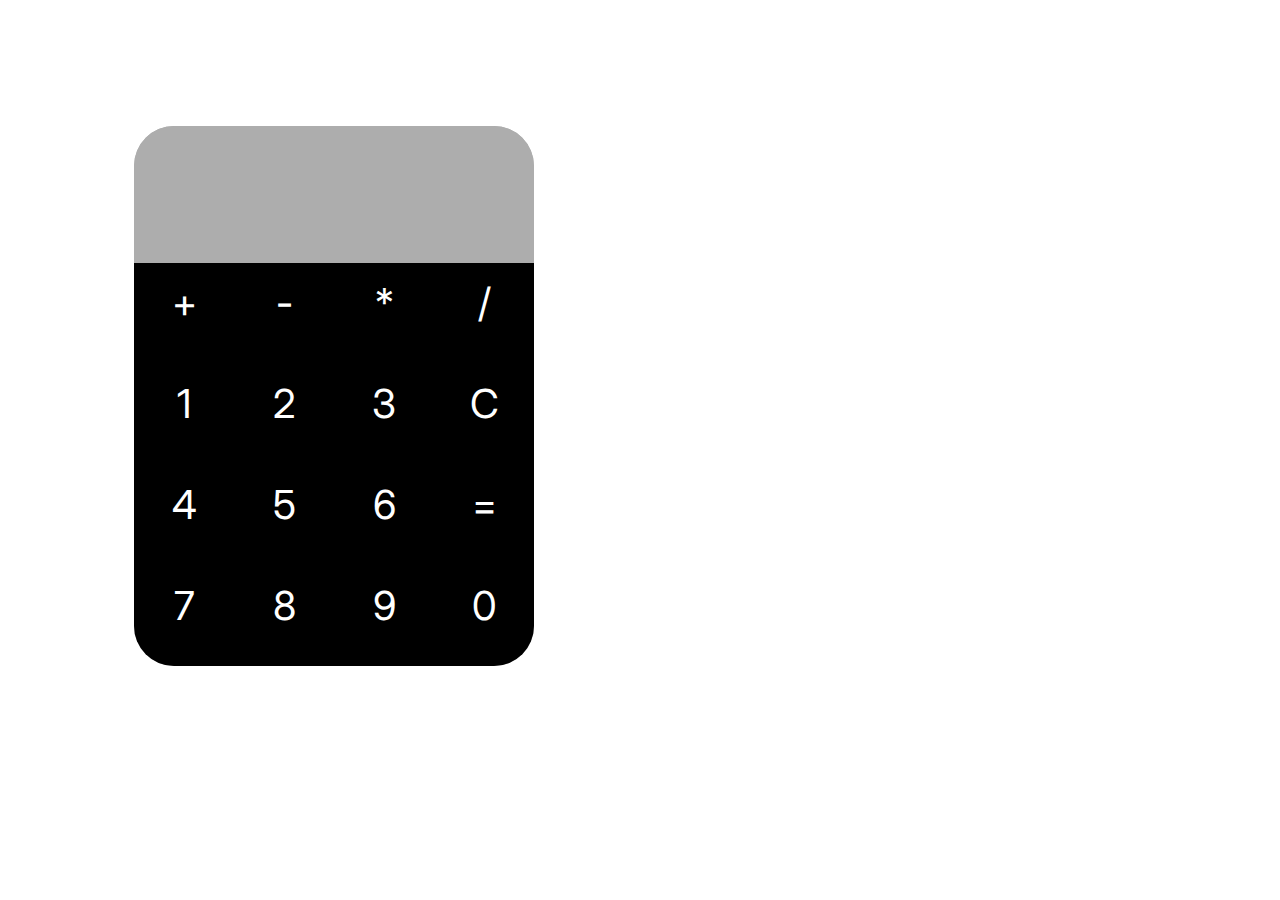
==== index.html @ 3620d80c "Rename Index.html to index.html" ====
<!DOCTYPE html>
<html>
<head>
	<meta charset="utf-8">
	<meta name="viewport" content="width=device-width, initial-scale=1">
	<title>calc</title>
	<link rel="stylesheet" type="text/css" href="Stylesheet.css">
	 <link rel="preconnect" href="https://fonts.googleapis.com">
	<link rel="preconnect" href="https://fonts.gstatic.com" crossorigin>
	<link href="https://fonts.googleapis.com/css2?family=Inter:wght@600&display=swap" rel="stylesheet">


</head>
<body>
	<div class="body">
		<div class="areaCalc">
		<div class="inputCalc">
		
		<p class="inp"></p>

		</div>
		<div class="bodyCalc_keys">
			<div class="bodyCalc_keys_buttons plus">+</div>
			<div class="bodyCalc_keys_buttons minus">-</div>
			<div class="bodyCalc_keys_buttons umn">*</div>
			<div class="bodyCalc_keys_buttons dilit">/</div>
			<div class="bodyCalc_keys_buttons k1">1</div>
			<div class="bodyCalc_keys_buttons k2">2</div>
			<div class="bodyCalc_keys_buttons k3">3</div>
			<div class="bodyCalc_keys_buttons del">C</div>
			<div class="bodyCalc_keys_buttons k4">4</div>
			<div class="bodyCalc_keys_buttons k5">5</div>
			<div class="bodyCalc_keys_buttons k6">6</div>
			<div class="bodyCalc_keys_buttons ravno">=</div>
			<div class="bodyCalc_keys_buttons k7">7</div>
			<div class="bodyCalc_keys_buttons k8">8</div>
			<div class="bodyCalc_keys_buttons k9">9</div>
			<div class="bodyCalc_keys_buttons k0">0</div>
		</div>


			
			
			
		
	</div>
	</div>
	

<script src="Script.js" type="text/javascript">
</script>
</body>
</html>
---- Stylesheet.css ----
.areaCalc{
			display: grid;
			grid-template-areas: "inputCalc" 
								 "bodyCalc_keys";
			grid-template-rows: 1fr 3fr;

/*			border: 2px solid;	*/
			border-radius: 40px;
/*			width: 30%;*/
/*			height: 50vh;		*/
			width: fit-content;
			height: fit-content;
			margin: 10% 0px 0px 10%;
			grid-auto-columns:minmax(300px, 300px) ;
			grid-auto-columns:minmax(200px, 400px);
			overflow: hidden;
/*			color: #c3c3c3;*/
			color: white;
			background: #adadad;



		}
		.bodyCalc_keys{

			grid-area: bodyCalc_keys;
			border: 1px solid;
			border-top: 2px #adadad solid;
			border-right: 0;
			border-left: 0;
			border-bottom: 0;


			display: grid;
			grid-template-columns: 1fr 1fr 1fr 1fr;
/*			grid-template-rows: 1fr 1fr 1fr 1fr;*/
			grid-auto-rows: minmax(1fr, 3fr);
/*			grid-auto-columns: minmax(214.58px, 1fr);*/

		}
		.bodyCalc_keys_buttons{
			border: 1px solid white #adadad;
			padding: 15px;
			text-align: center;
			font-family: 'Inter', sans-serif;
			font-size: calc(24px + 16 * (100vw / 1280));
			background-color: black;

			


		}
		.inputCalc{
			grid-area: inputCalc;
/*			border: 3px solid;*/
			height : 15vh;
/*			height: 7	0%;*/
/*			min-height: 147px;*/
/*			align-self: end;*/
			width: 100%;
			border-bottom-width: 0;
			background: #adadad;
			
			

		}
		.inp{
			
			font-size: calc(24px + 16 * (100vw / 1000));	
/*			font-size: 60px;*/
			text-align: center;




		}
		.bodyCalc_keys_buttons:hover { background: #adadad; }
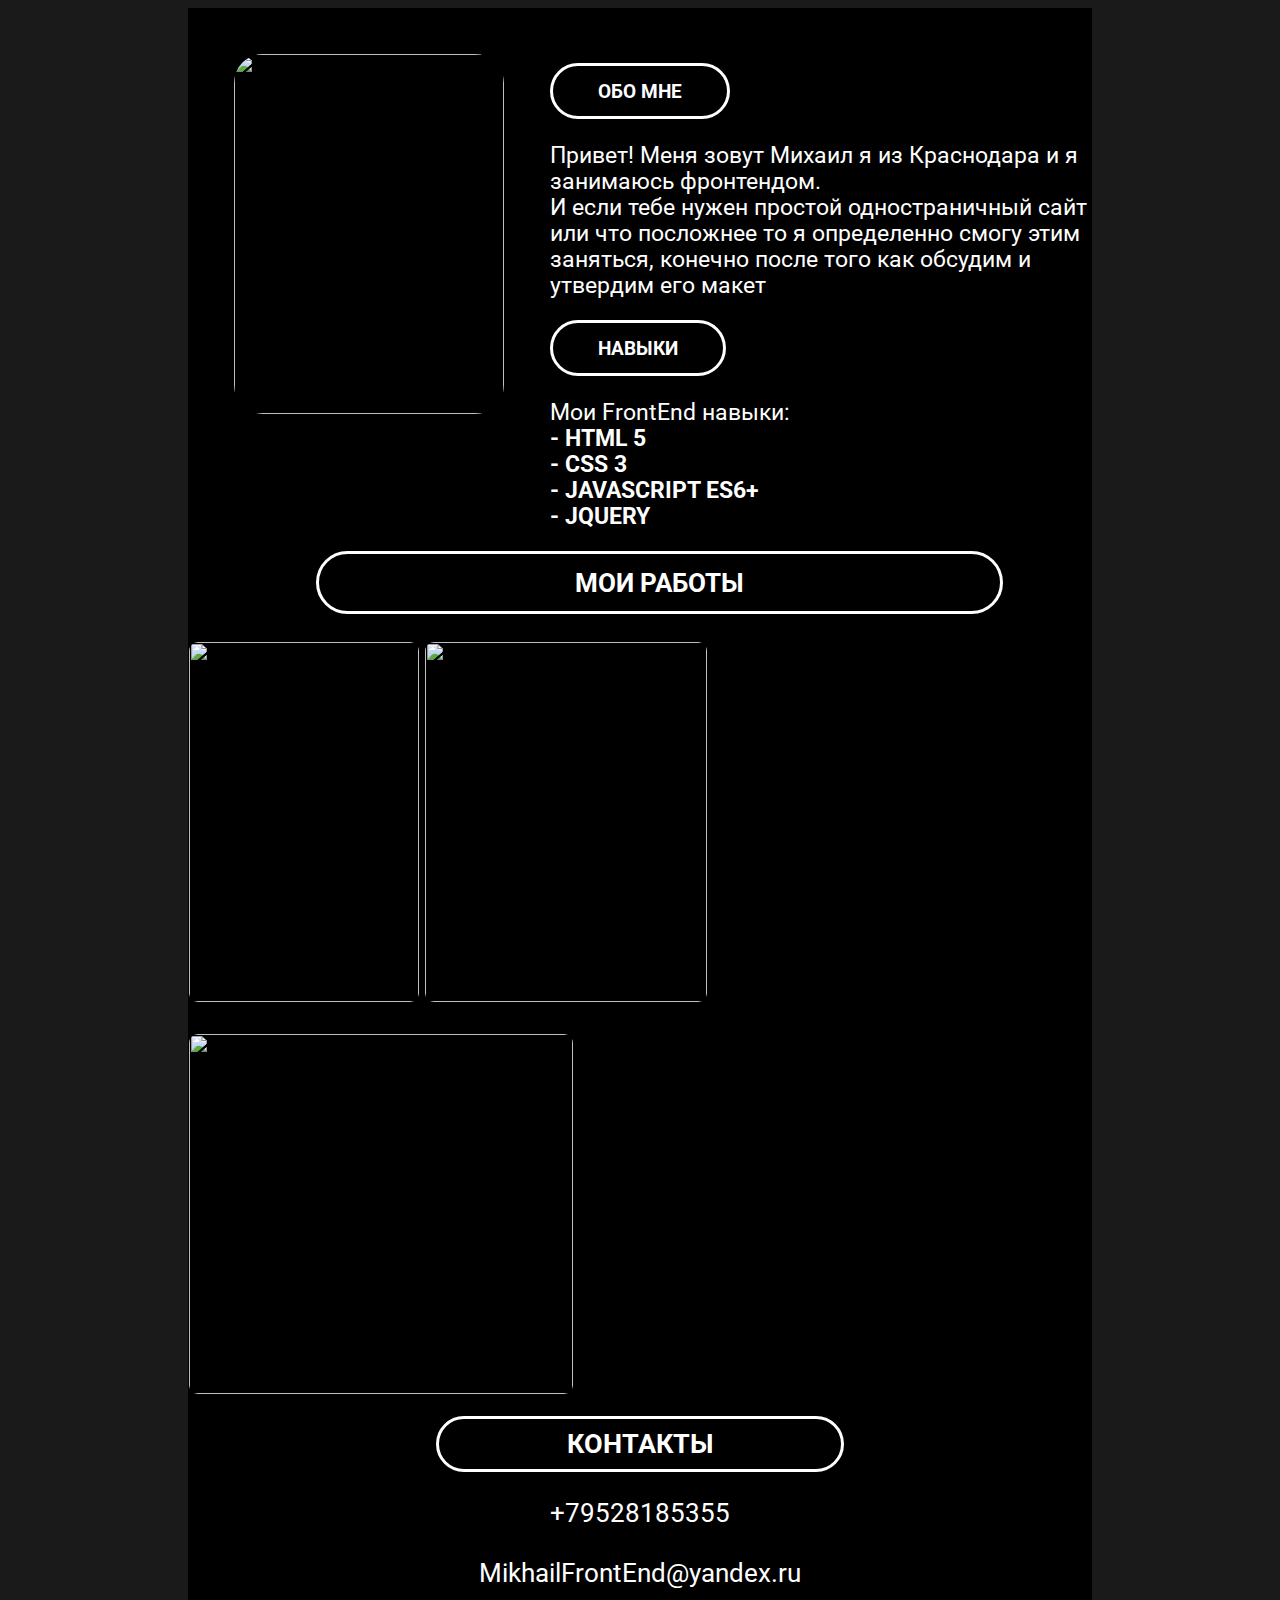
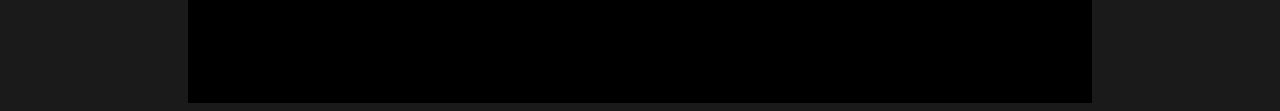
==== commit 52d68e14: "Add files via upload" ====
--- a/index.html
+++ b/index.html
@@ -3,51 +3,307 @@
 <head>
 	<meta charset="utf-8">
 	<meta name="viewport" content="width=device-width, initial-scale=1">
-	<title>calc</title>
-	<link rel="stylesheet" type="text/css" href="Stylesheet.css">
-	 <link rel="preconnect" href="https://fonts.googleapis.com">
+	<title>My portfolio</title>
+	<link rel="preconnect" href="https://fonts.googleapis.com">
 	<link rel="preconnect" href="https://fonts.gstatic.com" crossorigin>
-	<link href="https://fonts.googleapis.com/css2?family=Inter:wght@600&display=swap" rel="stylesheet">
-
-
+	<!-- <link href="https://fonts.googleapis.com/css2?family=Roboto&display=swap" rel="stylesheet"> -->
+	<link rel="preconnect" href="https://fonts.googleapis.com">
+	<link rel="preconnect" href="https://fonts.gstatic.com" crossorigin>
+	<link href="https://fonts.googleapis.com/css2?family=Roboto:wght@100&display=swap" rel="stylesheet">
+
+	<style type="text/css">
+			body{ background:#1a1a1a; 
+			font-family: 'Roboto', sans-serif;}
+
+			.Portfolio {
+			min-width: 320px;
+			display: grid;
+			grid-template-areas: 
+			"avatar aboutMe"
+			"avatar aboutMe_paragraph"
+			"avatar skills "
+			"avatar skills_paragraph"
+			"works works";
+			background: black;
+			margin: 0 20vh 0vh 20vh;
+
+
+			}
+			.works_and_cont{
+/*				min-width: 320px;*/
+				display: grid;
+				grid-template-areas: 
+				
+				"works_pararaph works_pararaph works_pararaph "
+				"contacts contacts contacts"
+				"contacts_paragraph contacts_paragraph contacts_paragraph";
+				margin: 0 20vh 0 20vh;
+				background: black;
+			}
+			.avatar{ 
+				grid-area: avatar;
+				width:30vh;
+				height:40vh;
+				margin: 5vh 5vh 5vh 5vh;
+				border: 1px solid;
+				border-radius: 30px;
+				 }
+			.text {
+				font-size: 2.5vh;
+				color: white;
+			}
+			
+			.headers{
+				
+
+				font-weight: bold;
+				font-size:  1.5vw;
+				font-family: 'Roboto', sans-serif;
+
+				padding: 1.5vh 5vh;
+				color: white;
+				border: 3px solid white;
+				border-radius: 50px;
+				text-align: center;
+				width: fit-content;
+				height: fit-content;
+			}
+			.aboutMe{
+				margin-top: 55px;
+				grid-area: aboutMe;
+				}
+
+			.aboutMe_paragraph{
+				grid-area: aboutMe_paragraph;
+				color: white;
+				width: fit-content;
+				height: fit-content;
+				
+			}
+			.skills{ 
+				grid-area: skills;
+			
+
+			}
+			.skills_paragraph{
+				grid-area: skills_paragraph;
+				display: grid;
+				width: fit-content;
+				;
+
+			}
+			.works{
+				padding-left:20vw ;
+				padding-right: 20vw;
+				grid-area: works;
+				color: white;
+				margin-left: 10vw;
+				font-size: 2vw;
+				align-self: center;
+			}
+			.works_pararaph{ 
+				grid-area: works_pararaph;
+				grid-template-areas: "calc snake  wishList"
+			}
+			
+			
+			.img{
+				margin-top:3vh ;
+				width: 30vh;
+				height: 40vh;
+				border: 1px solid black;
+				border-radius: 10px;
+
+			}
+			.calc{
+				grid-area: calc;
+				align-self: end;
+				width: 18vw;
+			}
+			.snake{
+				grid-area: snake;
+				width:22vw ;
+/*				height: 10vh;*/
+			}
+			.wishList{
+				grid-area: wishList;
+				width: 30vw;
+			}
+
+			.contacts{
+				grid-area: contacts;
+				color: white;
+				margin-left: auto;
+				margin-right: auto;
+				margin-top: 2vh;
+				font-size: 3vh;
+				padding: 1vh 10vw 1vh 10vw;
+
+			}
+			.contacts_paragraph{
+				grid-area: contacts_paragraph;
+				text-align: center;
+				font-size: 2vw;
+				padding-bottom: 10vh;
+			}
+			@media (max-width: 1020px) {
+				
+				.Portfolio{ 
+					width: 100%;
+					min-width: 320px;
+					margin: 0;
+					display: grid;
+					grid-template-areas: 
+					"avatar" 
+					"aboutMe"
+					"aboutMe_paragraph"
+					"skills"
+					"skills_paragraph"
+					"works";
+					justify-items: center;
+/*					padding-left: 10vw;*/
+				}
+				.headers{
+				
+
+				font-weight: bold;
+				font-family: 'Roboto', sans-serif;
+
+				padding: 1.5vh 5vh;
+				color: white;
+				border: 3px solid white;
+				border-radius: 50px;
+				text-align: center;
+				width: fit-content;
+				height: fit-content;
+			}
+				.aboutMe_paragraph{
+				grid-area: aboutMe_paragraph;
+				color: white;
+				width: fit-content;
+				height: fit-content;
+				margin: 1vh 2vw 1vh 2vw ;
+				
+			}
+				.works_and_cont{
+					margin: 0;
+					width: 100%;
+					display: grid;
+					grid-template-areas: 
+					
+					"calc"
+					"snake"
+					"wishList"
+					"contacts"
+					"contacts_paragraph";
+					height: fit-content;
+					justify-items: center;
+
+
+			}
+		
+				 .skills_paragraph{
+				grid-area: skills_paragraph;
+				display: block;
+				width: fit-content;
+				
+
+			}
+
+			 	.avatar{
+				 	margin: 2vh 2vh 2vh 2vh;
+				 }
+			 	.aboutMe{
+				margin-top: 20px;
+				grid-area: aboutMe;
+				font-size: 4vw;
+				}
+				.aboutMe_paragraph{
+				grid-area: aboutMe_paragraph;
+				color: white;
+				width: fit-content;
+				height: fit-content;
+				padding-left: 2vw;
+				padding-right: 2vw;
+				
+				}
+				.skills{
+				font-size: 4vw;
+				}
+				.works{
+				grid-area: works;
+				color: white;
+				margin-left: 0;
+				margin-right: 0;
+				font-size: 3vh;
+				align-self: center;
+				}
+				.calc{
+				grid-area: calc;
+				margin-left: 4vw;
+				width: 90vw;
+				height: 615px;
+				max-width: 445px;
+				
+				}
+			
+				.snake{
+				grid-area: snake;
+				margin-left: 4vw;
+				width: 90vw;
+				height: 60vh;
+				max-width: 555px;
+				max-height: 615px;
+
+				}
+
+				.wishList{
+				grid-area: wishList;
+				height:60vh ;
+				width:80vw ;
+				margin-left: 10vw;
+				}
+					.contacts_paragraph{
+				grid-area: contacts_paragraph;
+				margin-right: 0;
+				padding-bottom: 20vh;
+				font-weight: bold;
+				text-align: center;
+				font-size: 4vh;
+				}
+				.contacts{
+				margin-top: 6vh;
+				grid-area: contacts;
+				margin-left: 0;
+				margin-right: 0vw;
+				font-size: 3vh;
+				}
+			}
+	</style>
 </head>
 <body>
-	<div class="body">
-		<div class="areaCalc">
-		<div class="inputCalc">
-		
-		<p class="inp"></p>
-
-		</div>
-		<div class="bodyCalc_keys">
-			<div class="bodyCalc_keys_buttons plus">+</div>
-			<div class="bodyCalc_keys_buttons minus">-</div>
-			<div class="bodyCalc_keys_buttons umn">*</div>
-			<div class="bodyCalc_keys_buttons dilit">/</div>
-			<div class="bodyCalc_keys_buttons k1">1</div>
-			<div class="bodyCalc_keys_buttons k2">2</div>
-			<div class="bodyCalc_keys_buttons k3">3</div>
-			<div class="bodyCalc_keys_buttons del">C</div>
-			<div class="bodyCalc_keys_buttons k4">4</div>
-			<div class="bodyCalc_keys_buttons k5">5</div>
-			<div class="bodyCalc_keys_buttons k6">6</div>
-			<div class="bodyCalc_keys_buttons ravno">=</div>
-			<div class="bodyCalc_keys_buttons k7">7</div>
-			<div class="bodyCalc_keys_buttons k8">8</div>
-			<div class="bodyCalc_keys_buttons k9">9</div>
-			<div class="bodyCalc_keys_buttons k0">0</div>
-		</div>
-
-
-			
-			
-			
-		
-	</div>
-	</div>
-	
-
-<script src="Script.js" type="text/javascript">
-</script>
+<div class="Portfolio">
+<img class = "avatar" src="img/photo_2023-01-26_18-05-33.jpg">
+<div class="aboutMe headers">ОБО МНЕ</div>
+<p class="aboutMe_paragraph text">Привет! Меня зовут Михаил я из Краснодара и я занимаюсь фронтендом.
+<br>И если тебе нужен простой одностраничный сайт или что посложнее то я определенно смогу этим заняться, конечно после того как обсудим и утвердим его макет </p>
+<div class="skills headers">НАВЫКИ</div>
+<p class="skills_paragraph text">Мои FrontEnd навыки:
+<br><strong>
+- HTML 5
+<br>- CSS 3
+<br>- JAVASCRIPT ES6+
+<br>- JQUERY</strong> </p>
+<div class="works headers">МОИ РАБОТЫ </div>
+</div>
+<div class="works_and_cont">
+
+	<div class="works_paragraph">
+	<a href="calc/index.html"><img class="calc img" src="img/calcimg.png"></a>
+	<a href="snake/index.html"><img class="snake img" src="img/snake.png"></a>
+	<a href="wishList/index.html"><img class="wishList img" src="img/wishList.png"></a> </div>
+	<div class="contacts headers"> КОНТАКТЫ</div>	
+	<p class="contacts_paragraph text"> +79528185355 <br> <br>MikhailFrontEnd@yandex.ru </p>
+</div>
 </body>
-</html>
+</html>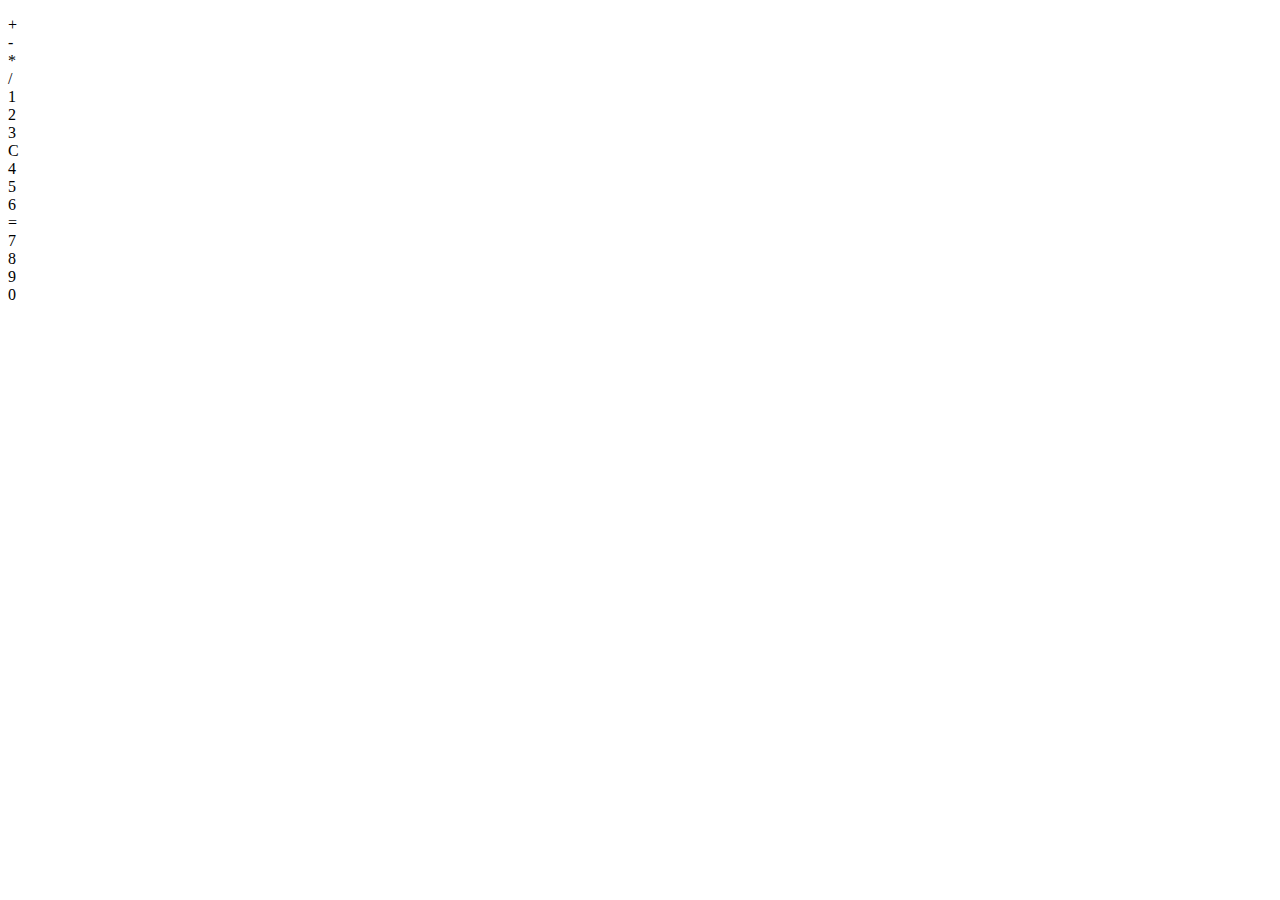
==== commit 7d9a0632: "Add files via upload" ====
--- a/index.html
+++ b/index.html
@@ -3,307 +3,51 @@
 <head>
 	<meta charset="utf-8">
 	<meta name="viewport" content="width=device-width, initial-scale=1">
-	<title>My portfolio</title>
-	<link rel="preconnect" href="https://fonts.googleapis.com">
+	<title>calc</title>
+	<link rel="stylesheet" type="text/css" href="Stylish calculator.css">
+	 <link rel="preconnect" href="https://fonts.googleapis.com">
 	<link rel="preconnect" href="https://fonts.gstatic.com" crossorigin>
-	<!-- <link href="https://fonts.googleapis.com/css2?family=Roboto&display=swap" rel="stylesheet"> -->
-	<link rel="preconnect" href="https://fonts.googleapis.com">
-	<link rel="preconnect" href="https://fonts.gstatic.com" crossorigin>
-	<link href="https://fonts.googleapis.com/css2?family=Roboto:wght@100&display=swap" rel="stylesheet">
-
-	<style type="text/css">
-			body{ background:#1a1a1a; 
-			font-family: 'Roboto', sans-serif;}
-
-			.Portfolio {
-			min-width: 320px;
-			display: grid;
-			grid-template-areas: 
-			"avatar aboutMe"
-			"avatar aboutMe_paragraph"
-			"avatar skills "
-			"avatar skills_paragraph"
-			"works works";
-			background: black;
-			margin: 0 20vh 0vh 20vh;
+	<link href="https://fonts.googleapis.com/css2?family=Inter:wght@600&display=swap" rel="stylesheet">
 
 
-			}
-			.works_and_cont{
-/*				min-width: 320px;*/
-				display: grid;
-				grid-template-areas: 
-				
-				"works_pararaph works_pararaph works_pararaph "
-				"contacts contacts contacts"
-				"contacts_paragraph contacts_paragraph contacts_paragraph";
-				margin: 0 20vh 0 20vh;
-				background: black;
-			}
-			.avatar{ 
-				grid-area: avatar;
-				width:30vh;
-				height:40vh;
-				margin: 5vh 5vh 5vh 5vh;
-				border: 1px solid;
-				border-radius: 30px;
-				 }
-			.text {
-				font-size: 2.5vh;
-				color: white;
-			}
-			
-			.headers{
-				
+</head>
+<body>
+	<div class="body">
+		<div class="areaCalc">
+		<div class="inputCalc">
+		
+		<p class="inp"></p>
 
-				font-weight: bold;
-				font-size:  1.5vw;
-				font-family: 'Roboto', sans-serif;
+		</div>
+		<div class="bodyCalc_keys">
+			<div class="bodyCalc_keys_buttons plus">+</div>
+			<div class="bodyCalc_keys_buttons minus">-</div>
+			<div class="bodyCalc_keys_buttons umn">*</div>
+			<div class="bodyCalc_keys_buttons dilit">/</div>
+			<div class="bodyCalc_keys_buttons k1">1</div>
+			<div class="bodyCalc_keys_buttons k2">2</div>
+			<div class="bodyCalc_keys_buttons k3">3</div>
+			<div class="bodyCalc_keys_buttons del">C</div>
+			<div class="bodyCalc_keys_buttons k4">4</div>
+			<div class="bodyCalc_keys_buttons k5">5</div>
+			<div class="bodyCalc_keys_buttons k6">6</div>
+			<div class="bodyCalc_keys_buttons ravno">=</div>
+			<div class="bodyCalc_keys_buttons k7">7</div>
+			<div class="bodyCalc_keys_buttons k8">8</div>
+			<div class="bodyCalc_keys_buttons k9">9</div>
+			<div class="bodyCalc_keys_buttons k0">0</div>
+		</div>
 
-				padding: 1.5vh 5vh;
-				color: white;
-				border: 3px solid white;
-				border-radius: 50px;
-				text-align: center;
-				width: fit-content;
-				height: fit-content;
-			}
-			.aboutMe{
-				margin-top: 55px;
-				grid-area: aboutMe;
-				}
 
-			.aboutMe_paragraph{
-				grid-area: aboutMe_paragraph;
-				color: white;
-				width: fit-content;
-				height: fit-content;
-				
-			}
-			.skills{ 
-				grid-area: skills;
-			
-
-			}
-			.skills_paragraph{
-				grid-area: skills_paragraph;
-				display: grid;
-				width: fit-content;
-				;
-
-			}
-			.works{
-				padding-left:20vw ;
-				padding-right: 20vw;
-				grid-area: works;
-				color: white;
-				margin-left: 10vw;
-				font-size: 2vw;
-				align-self: center;
-			}
-			.works_pararaph{ 
-				grid-area: works_pararaph;
-				grid-template-areas: "calc snake  wishList"
-			}
 			
 			
-			.img{
-				margin-top:3vh ;
-				width: 30vh;
-				height: 40vh;
-				border: 1px solid black;
-				border-radius: 10px;
+			
+		
+	</div>
+	</div>
+	
 
-			}
-			.calc{
-				grid-area: calc;
-				align-self: end;
-				width: 18vw;
-			}
-			.snake{
-				grid-area: snake;
-				width:22vw ;
-/*				height: 10vh;*/
-			}
-			.wishList{
-				grid-area: wishList;
-				width: 30vw;
-			}
-
-			.contacts{
-				grid-area: contacts;
-				color: white;
-				margin-left: auto;
-				margin-right: auto;
-				margin-top: 2vh;
-				font-size: 3vh;
-				padding: 1vh 10vw 1vh 10vw;
-
-			}
-			.contacts_paragraph{
-				grid-area: contacts_paragraph;
-				text-align: center;
-				font-size: 2vw;
-				padding-bottom: 10vh;
-			}
-			@media (max-width: 1020px) {
-				
-				.Portfolio{ 
-					width: 100%;
-					min-width: 320px;
-					margin: 0;
-					display: grid;
-					grid-template-areas: 
-					"avatar" 
-					"aboutMe"
-					"aboutMe_paragraph"
-					"skills"
-					"skills_paragraph"
-					"works";
-					justify-items: center;
-/*					padding-left: 10vw;*/
-				}
-				.headers{
-				
-
-				font-weight: bold;
-				font-family: 'Roboto', sans-serif;
-
-				padding: 1.5vh 5vh;
-				color: white;
-				border: 3px solid white;
-				border-radius: 50px;
-				text-align: center;
-				width: fit-content;
-				height: fit-content;
-			}
-				.aboutMe_paragraph{
-				grid-area: aboutMe_paragraph;
-				color: white;
-				width: fit-content;
-				height: fit-content;
-				margin: 1vh 2vw 1vh 2vw ;
-				
-			}
-				.works_and_cont{
-					margin: 0;
-					width: 100%;
-					display: grid;
-					grid-template-areas: 
-					
-					"calc"
-					"snake"
-					"wishList"
-					"contacts"
-					"contacts_paragraph";
-					height: fit-content;
-					justify-items: center;
-
-
-			}
-		
-				 .skills_paragraph{
-				grid-area: skills_paragraph;
-				display: block;
-				width: fit-content;
-				
-
-			}
-
-			 	.avatar{
-				 	margin: 2vh 2vh 2vh 2vh;
-				 }
-			 	.aboutMe{
-				margin-top: 20px;
-				grid-area: aboutMe;
-				font-size: 4vw;
-				}
-				.aboutMe_paragraph{
-				grid-area: aboutMe_paragraph;
-				color: white;
-				width: fit-content;
-				height: fit-content;
-				padding-left: 2vw;
-				padding-right: 2vw;
-				
-				}
-				.skills{
-				font-size: 4vw;
-				}
-				.works{
-				grid-area: works;
-				color: white;
-				margin-left: 0;
-				margin-right: 0;
-				font-size: 3vh;
-				align-self: center;
-				}
-				.calc{
-				grid-area: calc;
-				margin-left: 4vw;
-				width: 90vw;
-				height: 615px;
-				max-width: 445px;
-				
-				}
-			
-				.snake{
-				grid-area: snake;
-				margin-left: 4vw;
-				width: 90vw;
-				height: 60vh;
-				max-width: 555px;
-				max-height: 615px;
-
-				}
-
-				.wishList{
-				grid-area: wishList;
-				height:60vh ;
-				width:80vw ;
-				margin-left: 10vw;
-				}
-					.contacts_paragraph{
-				grid-area: contacts_paragraph;
-				margin-right: 0;
-				padding-bottom: 20vh;
-				font-weight: bold;
-				text-align: center;
-				font-size: 4vh;
-				}
-				.contacts{
-				margin-top: 6vh;
-				grid-area: contacts;
-				margin-left: 0;
-				margin-right: 0vw;
-				font-size: 3vh;
-				}
-			}
-	</style>
-</head>
-<body>
-<div class="Portfolio">
-<img class = "avatar" src="img/photo_2023-01-26_18-05-33.jpg">
-<div class="aboutMe headers">ОБО МНЕ</div>
-<p class="aboutMe_paragraph text">Привет! Меня зовут Михаил я из Краснодара и я занимаюсь фронтендом.
-<br>И если тебе нужен простой одностраничный сайт или что посложнее то я определенно смогу этим заняться, конечно после того как обсудим и утвердим его макет </p>
-<div class="skills headers">НАВЫКИ</div>
-<p class="skills_paragraph text">Мои FrontEnd навыки:
-<br><strong>
-- HTML 5
-<br>- CSS 3
-<br>- JAVASCRIPT ES6+
-<br>- JQUERY</strong> </p>
-<div class="works headers">МОИ РАБОТЫ </div>
-</div>
-<div class="works_and_cont">
-
-	<div class="works_paragraph">
-	<a href="calc/index.html"><img class="calc img" src="img/calcimg.png"></a>
-	<a href="snake/index.html"><img class="snake img" src="img/snake.png"></a>
-	<a href="wishList/index.html"><img class="wishList img" src="img/wishList.png"></a> </div>
-	<div class="contacts headers"> КОНТАКТЫ</div>	
-	<p class="contacts_paragraph text"> +79528185355 <br> <br>MikhailFrontEnd@yandex.ru </p>
-</div>
+<script src="Stylish calculator.js" type="text/javascript">
+</script>
 </body>
 </html>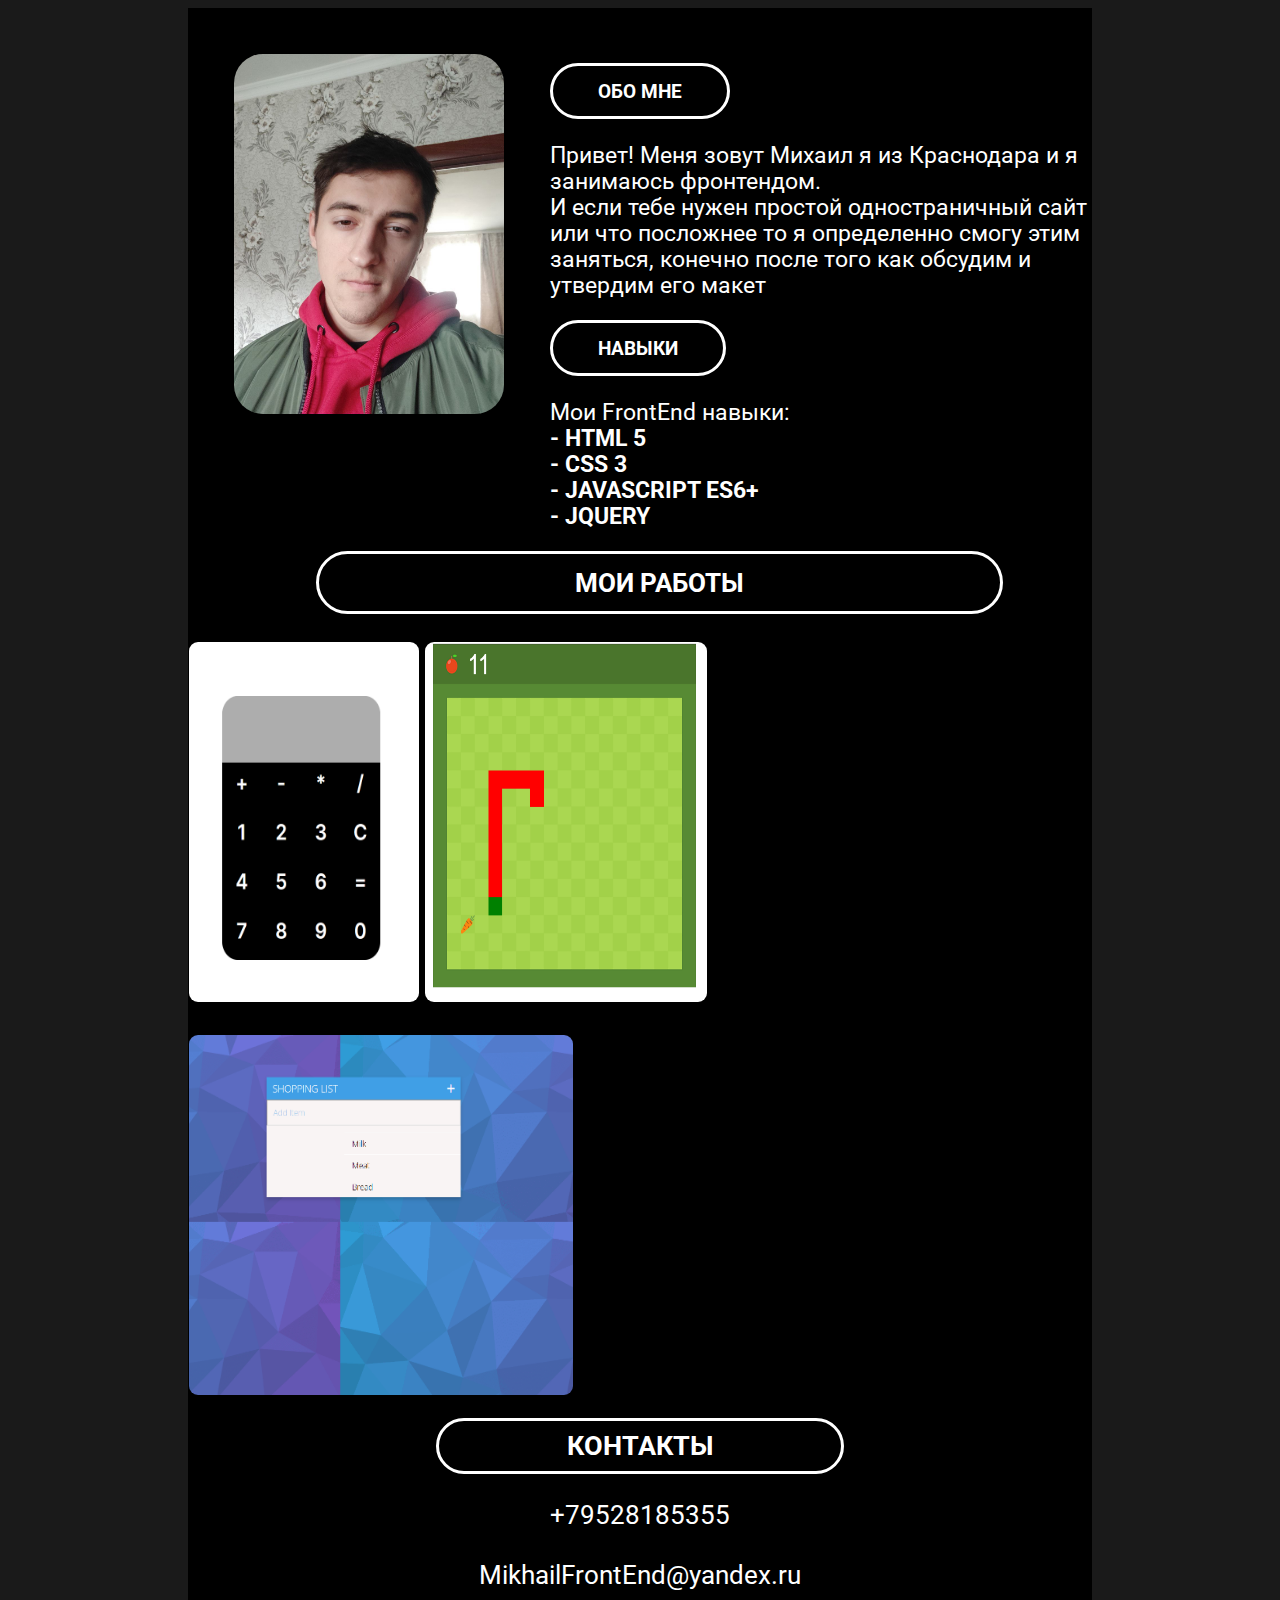
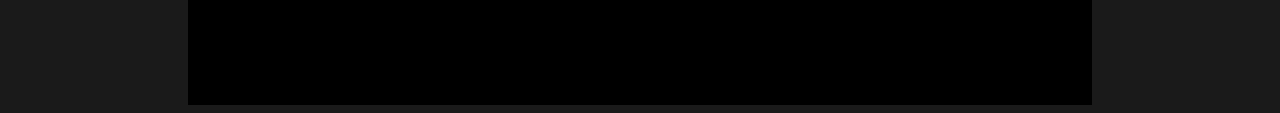
==== commit 57eb492b: "Add files via upload" ====
--- a/index.html
+++ b/index.html
@@ -3,51 +3,40 @@
 <head>
 	<meta charset="utf-8">
 	<meta name="viewport" content="width=device-width, initial-scale=1">
-	<title>calc</title>
-	<link rel="stylesheet" type="text/css" href="Stylish calculator.css">
-	 <link rel="preconnect" href="https://fonts.googleapis.com">
+	<title>My portfolio</title>
+	<link rel="preconnect" href="https://fonts.googleapis.com">
 	<link rel="preconnect" href="https://fonts.gstatic.com" crossorigin>
-	<link href="https://fonts.googleapis.com/css2?family=Inter:wght@600&display=swap" rel="stylesheet">
+	<!-- <link href="https://fonts.googleapis.com/css2?family=Roboto&display=swap" rel="stylesheet"> -->
+	<link rel="preconnect" href="https://fonts.googleapis.com">
+	<link rel="preconnect" href="https://fonts.gstatic.com" crossorigin>
+	<link href="https://fonts.googleapis.com/css2?family=Roboto:wght@100&display=swap" rel="stylesheet">
+	<link rel="stylesheet" type="text/css" href="styles/style.css">
 
 
 </head>
 <body>
-	<div class="body">
-		<div class="areaCalc">
-		<div class="inputCalc">
-		
-		<p class="inp"></p>
+<div class="Portfolio">
+<img class = "avatar" src="img/48582d.jpg">
+<div class="aboutMe headers">ОБО МНЕ</div>
+<p class="aboutMe_paragraph text">Привет! Меня зовут Михаил я из Краснодара и я занимаюсь фронтендом.
+<br>И если тебе нужен простой одностраничный сайт или что посложнее то я определенно смогу этим заняться, конечно после того как обсудим и утвердим его макет </p>
+<div class="skills headers">НАВЫКИ</div>
+<p class="skills_paragraph text">Мои FrontEnd навыки:
+<br><strong>
+- HTML 5
+<br>- CSS 3
+<br>- JAVASCRIPT ES6+
+<br>- JQUERY</strong> </p>
+<div class="works headers">МОИ РАБОТЫ </div>
+</div>
+<div class="works_and_cont">
 
-		</div>
-		<div class="bodyCalc_keys">
-			<div class="bodyCalc_keys_buttons plus">+</div>
-			<div class="bodyCalc_keys_buttons minus">-</div>
-			<div class="bodyCalc_keys_buttons umn">*</div>
-			<div class="bodyCalc_keys_buttons dilit">/</div>
-			<div class="bodyCalc_keys_buttons k1">1</div>
-			<div class="bodyCalc_keys_buttons k2">2</div>
-			<div class="bodyCalc_keys_buttons k3">3</div>
-			<div class="bodyCalc_keys_buttons del">C</div>
-			<div class="bodyCalc_keys_buttons k4">4</div>
-			<div class="bodyCalc_keys_buttons k5">5</div>
-			<div class="bodyCalc_keys_buttons k6">6</div>
-			<div class="bodyCalc_keys_buttons ravno">=</div>
-			<div class="bodyCalc_keys_buttons k7">7</div>
-			<div class="bodyCalc_keys_buttons k8">8</div>
-			<div class="bodyCalc_keys_buttons k9">9</div>
-			<div class="bodyCalc_keys_buttons k0">0</div>
-		</div>
-
-
-			
-			
-			
-		
-	</div>
-	</div>
-	
-
-<script src="Stylish calculator.js" type="text/javascript">
-</script>
+	<div class="works_paragraph">
+	<a href="calc/index.html"><img class="calc img" src="img/calcimg.png"></a>
+	<a href="snake/index.html"><img class="snake img" src="img/snake.png"></a>
+	<a href="wishList/index.html"><img class="wishList img" src="img/wishList.png"></a> </div>
+	<div class="contacts headers"> КОНТАКТЫ</div>	
+	<p class="contacts_paragraph text"> +79528185355 <br> <br>MikhailFrontEnd@yandex.ru </p>
+</div>
 </body>
 </html>--- a/styles/style.css
+++ b/styles/style.css
@@ -0,0 +1,267 @@
+	body{ background:#1a1a1a; 
+			font-family: 'Roboto', sans-serif;}
+
+			.Portfolio {
+			min-width: 320px;
+			display: grid;
+			grid-template-areas: 
+			"avatar aboutMe"
+			"avatar aboutMe_paragraph"
+			"avatar skills "
+			"avatar skills_paragraph"
+			"works works";
+			background: black;
+			margin: 0 20vh 0vh 20vh;
+
+
+			}
+			.works_and_cont{
+/*				min-width: 320px;*/
+				display: grid;
+				grid-template-areas: 
+				
+				"works_pararaph works_pararaph works_pararaph "
+				"contacts contacts contacts"
+				"contacts_paragraph contacts_paragraph contacts_paragraph";
+				margin: 0 20vh 0 20vh;
+				background: black;
+			}
+			.avatar{ 
+				grid-area: avatar;
+				width:30vh;
+				height:40vh;
+				margin: 5vh 5vh 5vh 5vh;
+				border: 1px solid;
+				border-radius: 30px;
+				 }
+			.text {
+				font-size: 2.5vh;
+				color: white;
+			}
+			
+			.headers{
+				
+
+				font-weight: bold;
+				font-size:  1.5vw;
+				font-family: 'Roboto', sans-serif;
+
+				padding: 1.5vh 5vh;
+				color: white;
+				border: 3px solid white;
+				border-radius: 50px;
+				text-align: center;
+				width: fit-content;
+				height: fit-content;
+			}
+			.aboutMe{
+				margin-top: 55px;
+				grid-area: aboutMe;
+				}
+
+			.aboutMe_paragraph{
+				grid-area: aboutMe_paragraph;
+				color: white;
+				width: fit-content;
+				height: fit-content;
+				
+			}
+			.skills{ 
+				grid-area: skills;
+			
+
+			}
+			.skills_paragraph{
+				grid-area: skills_paragraph;
+				display: grid;
+				width: fit-content;
+				;
+
+			}
+			.works{
+				padding-left:20vw ;
+				padding-right: 20vw;
+				grid-area: works;
+				color: white;
+				margin-left: 10vw;
+				font-size: 2vw;
+				align-self: center;
+			}
+			.works_pararaph{ 
+				grid-area: works_pararaph;
+				grid-template-areas: "calc snake  wishList"
+			}
+			
+			
+			.img{
+				margin-top:3vh ;
+				width: 30vh;
+				height: 40vh;
+				border: 1px solid black;
+				border-radius: 10px;
+
+			}
+			.calc{
+				grid-area: calc;
+				align-self: end;
+				width: 18vw;
+			}
+			.snake{
+				grid-area: snake;
+				width:22vw ;
+/*				height: 10vh;*/
+			}
+			.wishList{
+				grid-area: wishList;
+				width: 30vw;
+			}
+
+			.contacts{
+				grid-area: contacts;
+				color: white;
+				margin-left: auto;
+				margin-right: auto;
+				margin-top: 2vh;
+				font-size: 3vh;
+				padding: 1vh 10vw 1vh 10vw;
+
+			}
+			.contacts_paragraph{
+				grid-area: contacts_paragraph;
+				text-align: center;
+				font-size: 2vw;
+				padding-bottom: 10vh;
+			}
+			@media (max-width: 1020px) {
+				
+				.Portfolio{ 
+					width: 100%;
+					min-width: 320px;
+					margin: 0;
+					display: grid;
+					grid-template-areas: 
+					"avatar" 
+					"aboutMe"
+					"aboutMe_paragraph"
+					"skills"
+					"skills_paragraph"
+					"works";
+					justify-items: center;
+/*					padding-left: 10vw;*/
+				}
+				.headers{
+				
+
+				font-weight: bold;
+				font-family: 'Roboto', sans-serif;
+
+				padding: 1.5vh 5vh;
+				color: white;
+				border: 3px solid white;
+				border-radius: 50px;
+				text-align: center;
+				width: fit-content;
+				height: fit-content;
+			}
+				.aboutMe_paragraph{
+				grid-area: aboutMe_paragraph;
+				color: white;
+				width: fit-content;
+				height: fit-content;
+				margin: 1vh 2vw 1vh 2vw ;
+				
+			}
+				.works_and_cont{
+					margin: 0;
+					width: 100%;
+					display: grid;
+					grid-template-areas: 
+					
+					"calc"
+					"snake"
+					"wishList"
+					"contacts"
+					"contacts_paragraph";
+					height: fit-content;
+					justify-items: center;
+
+
+			}
+		
+				 .skills_paragraph{
+				grid-area: skills_paragraph;
+				display: block;
+				width: fit-content;
+				
+
+			}
+
+			 	.avatar{
+				 	margin: 2vh 2vh 2vh 2vh;
+				 }
+			 	.aboutMe{
+				margin-top: 20px;
+				grid-area: aboutMe;
+				font-size: 4vw;
+				}
+				.aboutMe_paragraph{
+				grid-area: aboutMe_paragraph;
+				color: white;
+				width: fit-content;
+				height: fit-content;
+				padding-left: 2vw;
+				padding-right: 2vw;
+				
+				}
+				.skills{
+				font-size: 4vw;
+				}
+				.works{
+				grid-area: works;
+				color: white;
+				margin-left: 0;
+				margin-right: 0;
+				font-size: 3vh;
+				align-self: center;
+				}
+				.calc{
+				grid-area: calc;
+				margin-left: 4vw;
+				width: 90vw;
+				height: 615px;
+				max-width: 445px;
+				
+				}
+			
+				.snake{
+				grid-area: snake;
+				margin-left: 4vw;
+				width: 90vw;
+				height: 60vh;
+				max-width: 555px;
+				max-height: 615px;
+
+				}
+
+				.wishList{
+				grid-area: wishList;
+				height:60vh ;
+				width:80vw ;
+				margin-left: 10vw;
+				}
+					.contacts_paragraph{
+				grid-area: contacts_paragraph;
+				margin-right: 0;
+				padding-bottom: 20vh;
+				font-weight: bold;
+				text-align: center;
+				font-size: 4vh;
+				}
+				.contacts{
+				margin-top: 6vh;
+				grid-area: contacts;
+				margin-left: 0;
+				margin-right: 0vw;
+				font-size: 3vh;
+				}
+			}
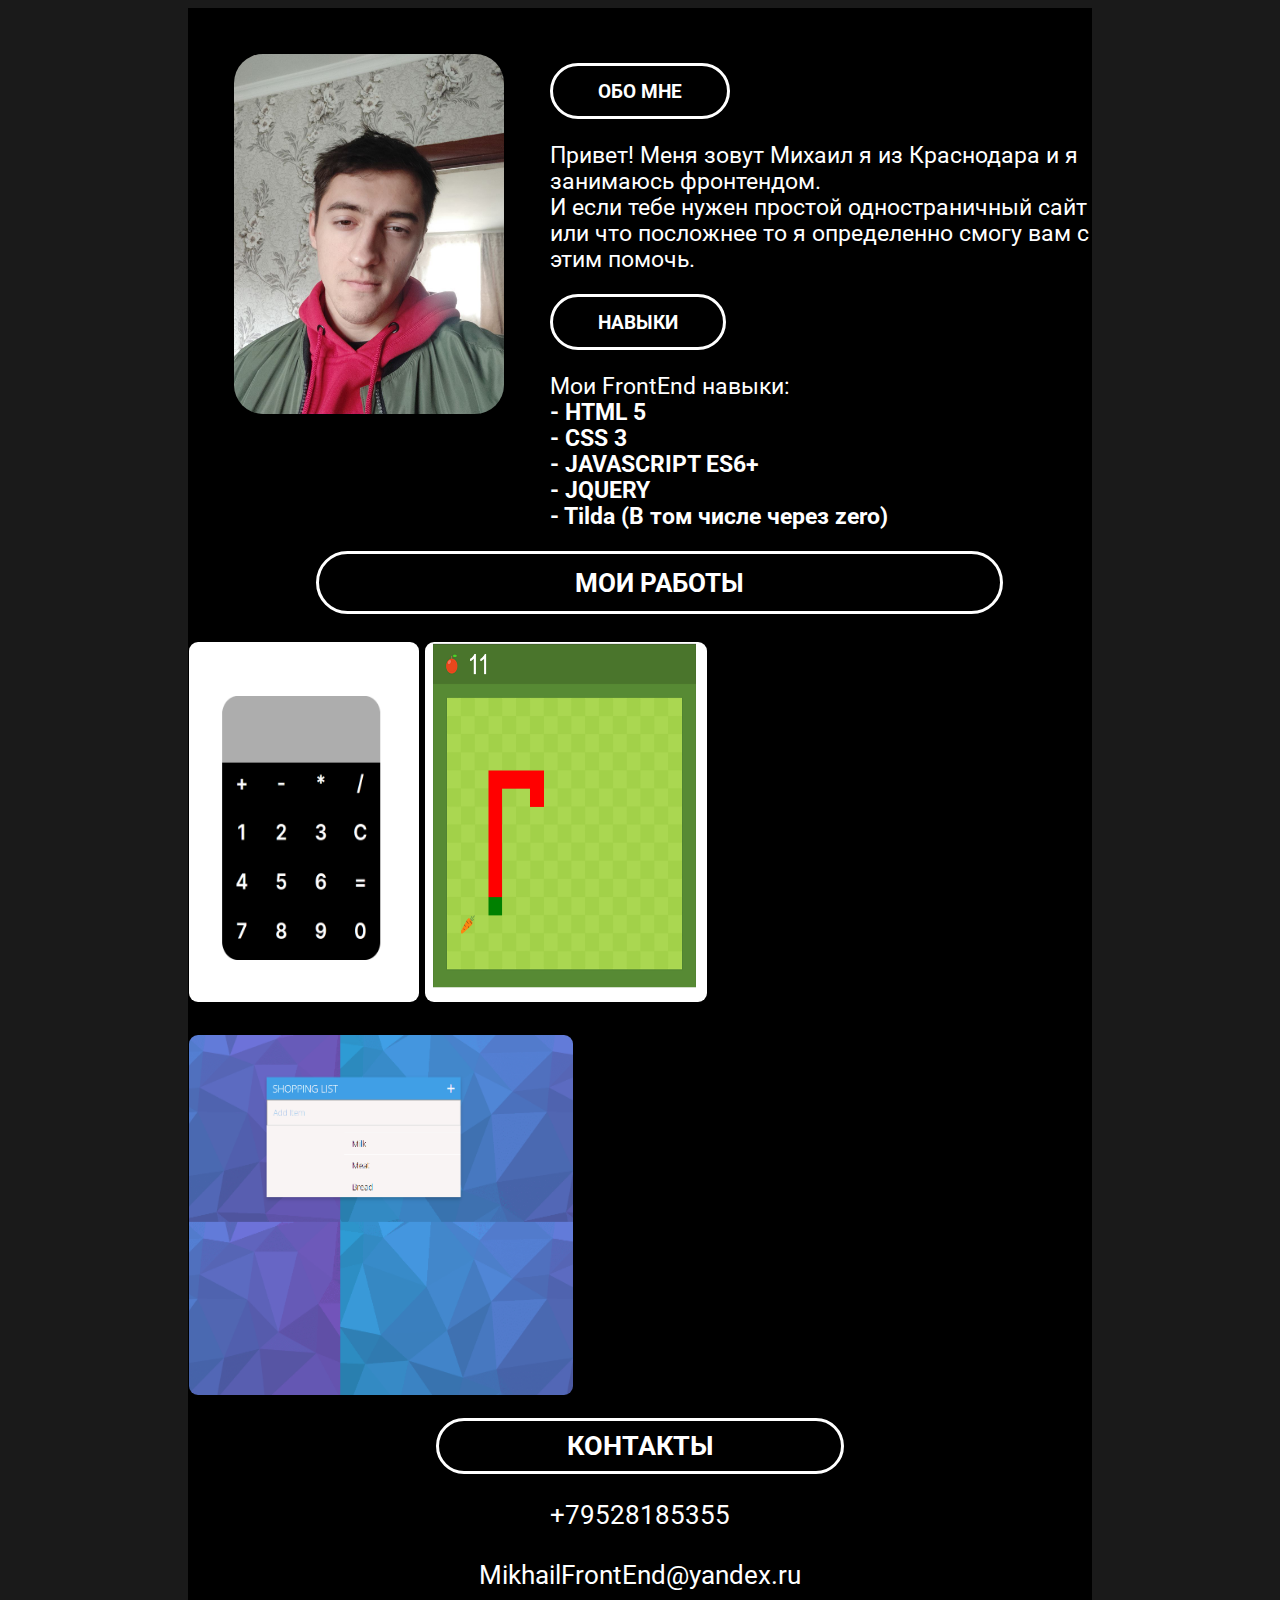
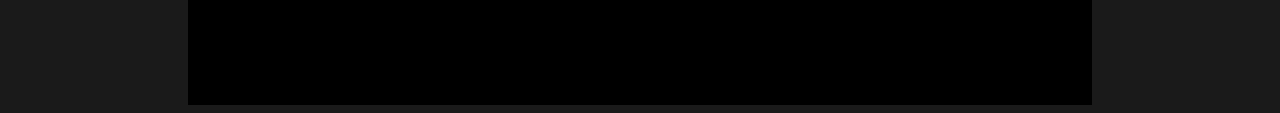
==== commit ee2cae67: "Update index.html" ====
--- a/index.html
+++ b/index.html
@@ -19,24 +19,25 @@
 <img class = "avatar" src="img/48582d.jpg">
 <div class="aboutMe headers">ОБО МНЕ</div>
 <p class="aboutMe_paragraph text">Привет! Меня зовут Михаил я из Краснодара и я занимаюсь фронтендом.
-<br>И если тебе нужен простой одностраничный сайт или что посложнее то я определенно смогу этим заняться, конечно после того как обсудим и утвердим его макет </p>
+<br>И если тебе нужен простой одностраничный сайт или что посложнее то я определенно смогу вам с этим помочь.</p>
 <div class="skills headers">НАВЫКИ</div>
 <p class="skills_paragraph text">Мои FrontEnd навыки:
 <br><strong>
 - HTML 5
 <br>- CSS 3
 <br>- JAVASCRIPT ES6+
-<br>- JQUERY</strong> </p>
+<br>- JQUERY
+<br>- Tilda (В том числе через zero)</strong> </p>
 <div class="works headers">МОИ РАБОТЫ </div>
 </div>
 <div class="works_and_cont">
 
 	<div class="works_paragraph">
-	<a href="calc/index.html"><img class="calc img" src="img/calcimg.png"></a>
-	<a href="snake/index.html"><img class="snake img" src="img/snake.png"></a>
-	<a href="wishList/index.html"><img class="wishList img" src="img/wishList.png"></a> </div>
+	<a href="calc/stylish calc.html"><img class="calc img" src="img/calcimg.png"></a>
+	<a href="snake/snake.html"><img class="snake img" src="img/snake.png"></a>
+	<a href="wishList/wishlist.html"><img class="wishList img" src="img/wishList.png"></a> </div>
 	<div class="contacts headers"> КОНТАКТЫ</div>	
 	<p class="contacts_paragraph text"> +79528185355 <br> <br>MikhailFrontEnd@yandex.ru </p>
 </div>
 </body>
-</html>+</html>
